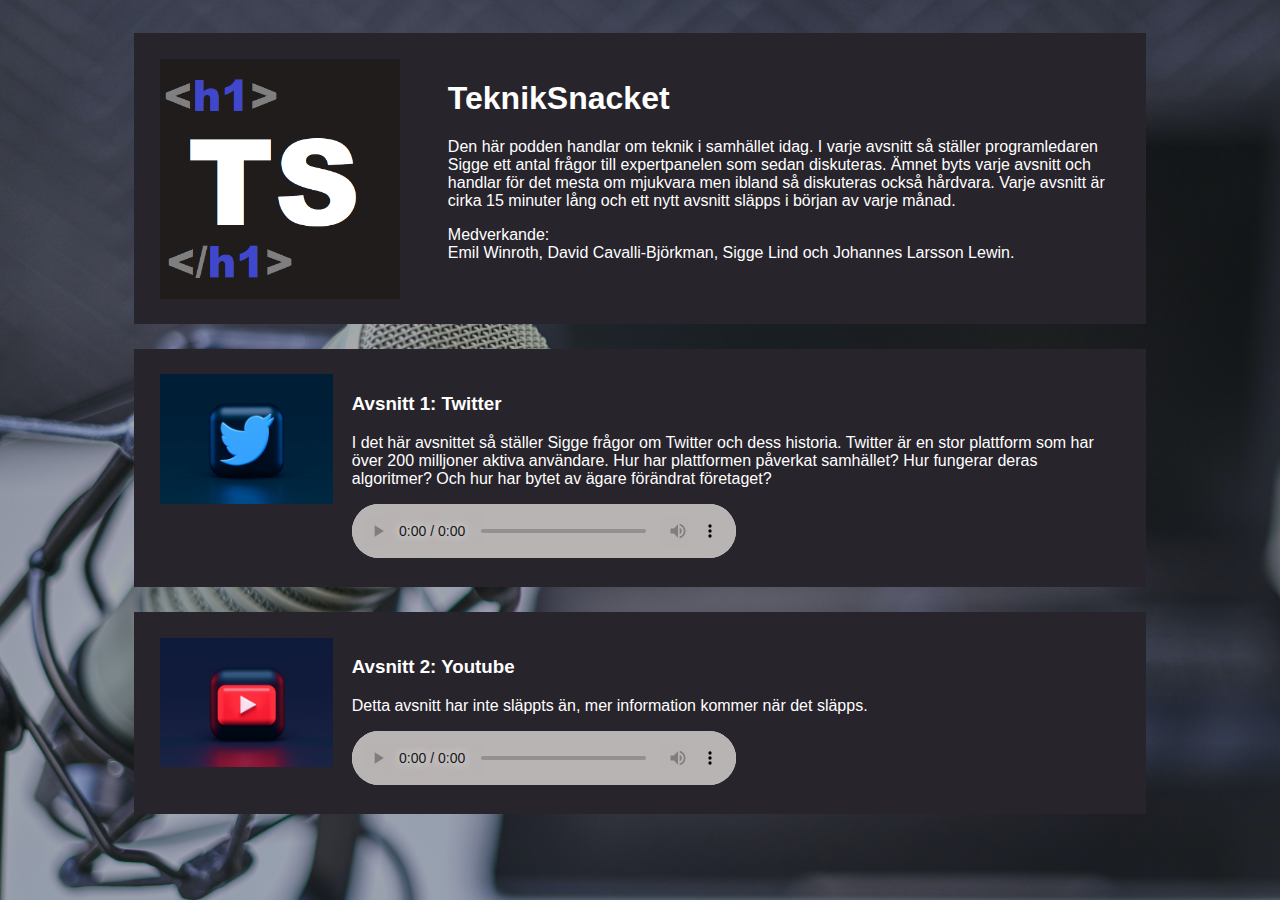
==== index.html @ d77ccb7d "Finjustering" ====
<!DOCTYPE html>
<html lang="en">
  <head>
    <meta charset="UTF-8">
    <meta http-equiv="X-UA-Compatible" content="IE=edge">
    <meta name="viewport" content="width=device-width, initial-scale=1.0">
    <title>TeknikSnacket</title>
    <link rel="stylesheet" href="style.css">
  </head>
  <body>
    <!-- Poddens informationsruta -->
    <div class="box-container">
      <!-- Poddens bild -->
      <img src="images/TS-logotype.png" alt="Poddens bild">
      <!-- Poddens namn -->
      <h1>TeknikSnacket</h1>
      <!-- Information om podden -->
      <p>
        Den här podden handlar om teknik i samhället idag. I varje avsnitt
         så ställer programledaren Sigge ett antal frågor till expertpanelen 
         som sedan diskuteras. Ämnet byts varje avsnitt och handlar för det mesta 
         om mjukvara men ibland så diskuteras också hårdvara. Varje avsnitt är 
         cirka 15 minuter lång och ett nytt avsnitt släpps i början av varje månad. 
      </p>
      <!-- Lista på medverkande -->
      <p>
        Medverkande: <br>
        Emil Winroth, David Cavalli-Björkman, Sigge Lind och Johannes Larsson Lewin.
      </p>
    </div>
    <!-- Lista med avsnitt -->
    <div class="episode-list">
      <!-- Ruta om avsnitt #1 -->
      <div class="box-container episode-box">
        <!-- Bild till avsnitt #1 -->
        <img src="images/episode-one-icon.jpg" alt="Avsnittets bild">
        <!-- Namn på avsnitt #1 -->
        <h3>Avsnitt 1: Twitter</h3>
        <!-- Information om avsnitt #1 -->
        <p>
          I det här avsnittet så ställer Sigge frågor om Twitter och dess historia. 
          Twitter är en stor plattform som har över 200 milljoner aktiva användare.
          Hur har plattformen påverkat samhället? Hur fungerar deras algoritmer? Och hur 
          har bytet av ägare förändrat företaget?
        </p>
        <!-- Ljudfil för avsnitt #1 -->
        <audio controls src="audio/podcastEpisodeOne.mp4">
          Denna webbläsare stödjer inte mp4-format.
        </audio>
      </div>
      <!-- Ruta om avsnitt #2 -->
      <div class="box-container episode-box">
        <!-- Bild till avsnitt #2 -->
        <img src="images/episode-two-icon.jpg" alt="Avsnittets bild">
        <!-- Namn på avsnitt #2 -->
        <h3>Avsnitt 2: Youtube</h3>
        <!-- Information om avsnitt #2 -->
        <p>
          Detta avsnitt har inte släppts än, mer information kommer när det släpps. 
        </p>
        <!-- Ljudfil för avsnitt #2 -->
        <audio controls src="#">
          Denna webbläsare stödjer inte mp4-format.
        </audio>
      </div>
    </div>
  </body>
</html>
---- style.css ----
/* Bakgrundsbilden vi har använt: https://unsplash.com/photos/cVI8ViAhU04 */
/* Bilden till avsnitt #1: https://unsplash.com/photos/k1xf2D7jWUs */
/* Bilden till avsnitt #2: https://unsplash.com/photos/niUkImZcSP8 */

/* Allmän anpassning (primärt för text) */
* {
  box-sizing: border-box;
  color: white;
  font-family: sans-serif;
}

/* Bakgrunden */
body {
  background-image: url(images/background.jpg);
  background-size: cover;
  background-attachment: fixed;
}

/* Standard för alla rutor */
.box-container {
  background-color: #28242c;
  width: 80%;
  margin-left: 10%;
  margin-top: 2%;
  padding: 2%;
  display: inline-block;
}

/* Standard för alla bilder */
img {
  float: left;
  padding-right: 5%;
  width: 30%;
}

/* Listan med avsnitt */
.episode-list {
  display: flex;
  flex-wrap: wrap;
  flex-direction: column;
}

/* Bilderna till avsnitten */
.episode-box img {
  width: 20%;
  padding-right: 2%;
}

/* Passande färg för uppspelarna */
audio::-webkit-media-controls-panel {
  background-color: #b8b4b4;
}

/* Passande storlek för uppspelarna */
audio {
  width: 40%;
}

/* Anpassningar till mobila enheter */
@media (max-width: 800px) {
  audio {
    width: 100%;
  }

  .box-container h1 {
    text-align: center;
  }

  img {
    width: 100%;
  }

  .episode-box img {
    width: 40%;
  }
}
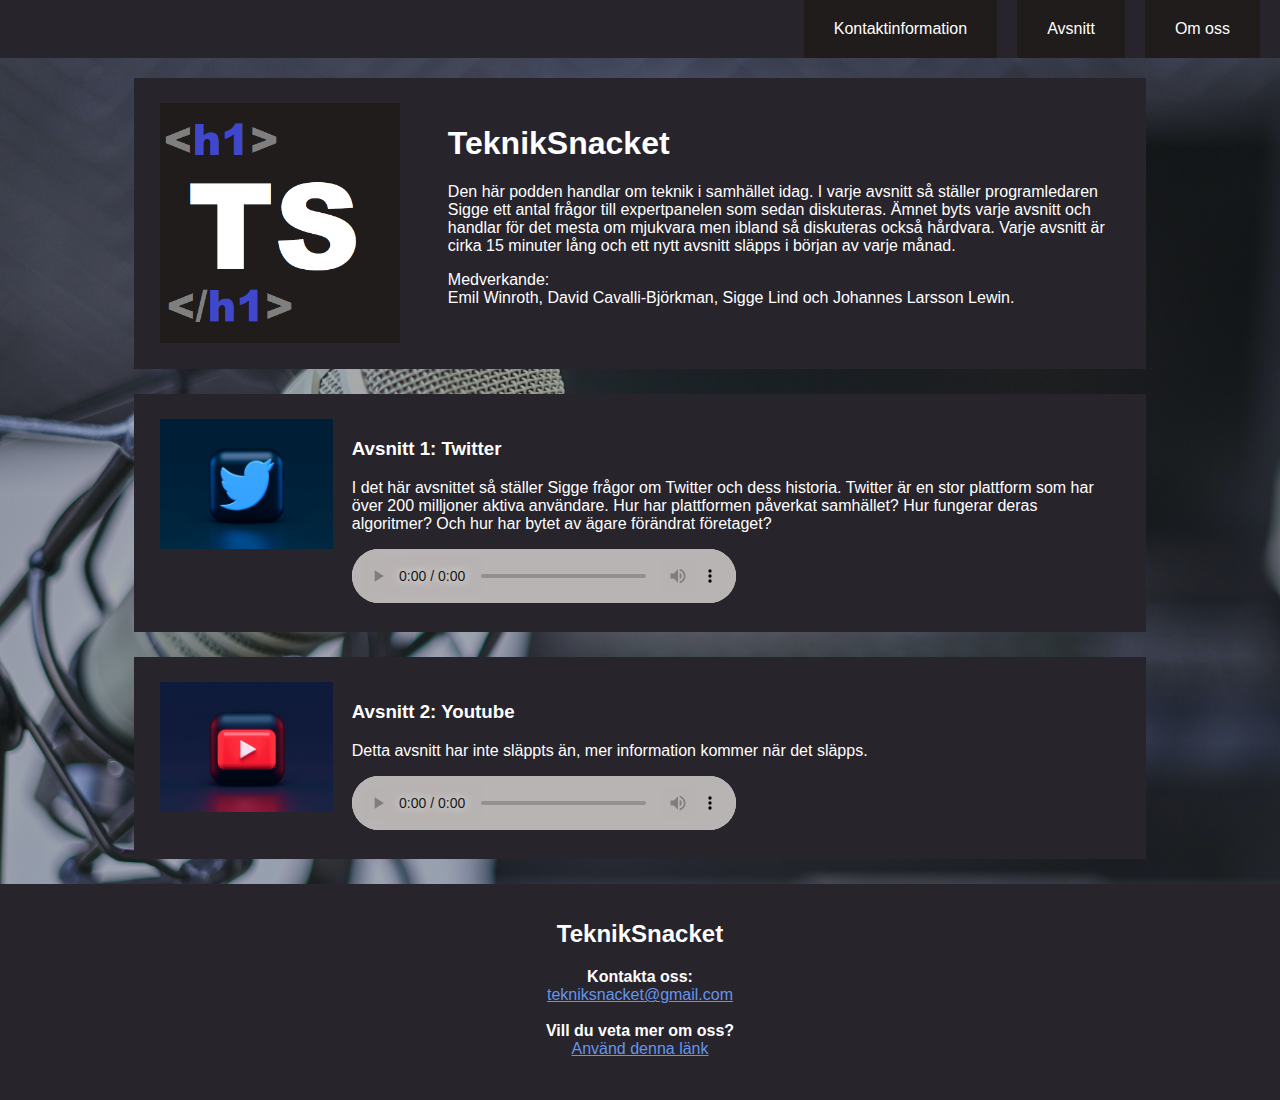
==== commit ca0aad07: "Första sidan klar" ====
--- a/index.html
+++ b/index.html
@@ -1,47 +1,61 @@
 <!DOCTYPE html>
 <html lang="en">
   <head>
-    <meta charset="UTF-8">
-    <meta http-equiv="X-UA-Compatible" content="IE=edge">
-    <meta name="viewport" content="width=device-width, initial-scale=1.0">
+    <meta charset="UTF-8" />
+    <meta http-equiv="X-UA-Compatible" content="IE=edge" />
+    <meta name="viewport" content="width=device-width, initial-scale=1.0" />
     <title>TeknikSnacket</title>
-    <link rel="stylesheet" href="style.css">
+    <link rel="stylesheet" href="style.css" />
+    <link rel="icon" type="image/png" href="images/TS-logotype.png" />
   </head>
   <body>
+    <!-- Hela övre menyn -->
+    <div class="top-bar" id="top-bar">
+      <!-- Alla länkar -->
+      <nav>
+        <!-- Länk till kontaktrutan -->
+        <a href="#footer">Kontaktinformation</a>
+        <!-- Länk till avsnittsrutan -->
+        <a href="#episode-list">Avsnitt</a>
+        <!-- Länk till informationssidan -->
+        <a href="#">Om oss</a>
+      </nav>
+    </div>
     <!-- Poddens informationsruta -->
-    <div class="box-container">
+    <div class="box-container top-container">
       <!-- Poddens bild -->
-      <img src="images/TS-logotype.png" alt="Poddens bild">
+      <img src="images/TS-logotype.png" alt="Poddens bild" />
       <!-- Poddens namn -->
       <h1>TeknikSnacket</h1>
       <!-- Information om podden -->
       <p>
-        Den här podden handlar om teknik i samhället idag. I varje avsnitt
-         så ställer programledaren Sigge ett antal frågor till expertpanelen 
-         som sedan diskuteras. Ämnet byts varje avsnitt och handlar för det mesta 
-         om mjukvara men ibland så diskuteras också hårdvara. Varje avsnitt är 
-         cirka 15 minuter lång och ett nytt avsnitt släpps i början av varje månad. 
+        Den här podden handlar om teknik i samhället idag. I varje avsnitt så
+        ställer programledaren Sigge ett antal frågor till expertpanelen som
+        sedan diskuteras. Ämnet byts varje avsnitt och handlar för det mesta om
+        mjukvara men ibland så diskuteras också hårdvara. Varje avsnitt är cirka
+        15 minuter lång och ett nytt avsnitt släpps i början av varje månad.
       </p>
       <!-- Lista på medverkande -->
       <p>
-        Medverkande: <br>
-        Emil Winroth, David Cavalli-Björkman, Sigge Lind och Johannes Larsson Lewin.
+        Medverkande: <br />
+        Emil Winroth, David Cavalli-Björkman, Sigge Lind och Johannes Larsson
+        Lewin.
       </p>
     </div>
     <!-- Lista med avsnitt -->
-    <div class="episode-list">
+    <div class="episode-list" id="episode-list">
       <!-- Ruta om avsnitt #1 -->
       <div class="box-container episode-box">
         <!-- Bild till avsnitt #1 -->
-        <img src="images/episode-one-icon.jpg" alt="Avsnittets bild">
+        <img src="images/episode-one-icon.jpg" alt="Avsnittets bild" />
         <!-- Namn på avsnitt #1 -->
         <h3>Avsnitt 1: Twitter</h3>
         <!-- Information om avsnitt #1 -->
         <p>
-          I det här avsnittet så ställer Sigge frågor om Twitter och dess historia. 
-          Twitter är en stor plattform som har över 200 milljoner aktiva användare.
-          Hur har plattformen påverkat samhället? Hur fungerar deras algoritmer? Och hur 
-          har bytet av ägare förändrat företaget?
+          I det här avsnittet så ställer Sigge frågor om Twitter och dess
+          historia. Twitter är en stor plattform som har över 200 milljoner
+          aktiva användare. Hur har plattformen påverkat samhället? Hur fungerar
+          deras algoritmer? Och hur har bytet av ägare förändrat företaget?
         </p>
         <!-- Ljudfil för avsnitt #1 -->
         <audio controls src="audio/podcastEpisodeOne.mp4">
@@ -51,12 +65,13 @@
       <!-- Ruta om avsnitt #2 -->
       <div class="box-container episode-box">
         <!-- Bild till avsnitt #2 -->
-        <img src="images/episode-two-icon.jpg" alt="Avsnittets bild">
+        <img src="images/episode-two-icon.jpg" alt="Avsnittets bild" />
         <!-- Namn på avsnitt #2 -->
         <h3>Avsnitt 2: Youtube</h3>
         <!-- Information om avsnitt #2 -->
         <p>
-          Detta avsnitt har inte släppts än, mer information kommer när det släpps. 
+          Detta avsnitt har inte släppts än, mer information kommer när det
+          släpps.
         </p>
         <!-- Ljudfil för avsnitt #2 -->
         <audio controls src="#">
@@ -64,5 +79,39 @@
         </audio>
       </div>
     </div>
+    <!-- Kontaktruta -->
+    <footer id="footer">
+      <ul>
+        <!-- Titel till kontaktrutan -->
+        <li><h2>TeknikSnacket</h2></li>
+        <!-- Titeln till länk till mejl -->
+        <li><strong>Kontakta oss:</strong></li>
+        <!-- Länk till mejl -->
+        <li>
+          <a href="mailto:tekniksnacket@gmail.com">tekniksnacket@gmail.com</a>
+        </li>
+        <br />
+        <!-- Titel till länken till informationssidan -->
+        <li><strong>Vill du veta mer om oss?</strong></li>
+        <!-- Länk till informationssidan -->
+        <li>
+          <a href="#">Använd denna länk</a>
+        </li>
+      </ul>
+    </footer>
   </body>
+  <!-- Gör så att den övre menyn försvinner när man går ner på sidan
+        och kommer tillbaka när man börjar gå upp. -->
+  <script>
+    var prevScrollpos = window.pageYOffset;
+    window.onscroll = function () {
+      var currentScrollPos = window.pageYOffset;
+      if (prevScrollpos > currentScrollPos) {
+        document.getElementById("top-bar").style.top = "0";
+      } else {
+        document.getElementById("top-bar").style.top = "-60px";
+      }
+      prevScrollpos = currentScrollPos;
+    };
+  </script>
 </html>
--- a/style.css
+++ b/style.css
@@ -1,6 +1,10 @@
 /* Bakgrundsbilden vi har använt: https://unsplash.com/photos/cVI8ViAhU04 */
 /* Bilden till avsnitt #1: https://unsplash.com/photos/k1xf2D7jWUs */
 /* Bilden till avsnitt #2: https://unsplash.com/photos/niUkImZcSP8 */
+
+/* --------------------------- */
+/* Generellt för hela hemsidan */
+/* --------------------------- */
 
 /* Allmän anpassning (primärt för text) */
 * {
@@ -33,6 +37,49 @@
   width: 30%;
 }
 
+/* --------------------------- */
+/* Övre menyn och dess inehåll */
+/* --------------------------- */
+
+.top-bar {
+  position: fixed;
+  background-color: #28242c;
+  top: 0%;
+  left: 0%;
+  width: 100%;
+  transition: 0.3s;
+}
+
+.top-bar nav {
+  display: flex;
+  flex-direction: row;
+  float: right;
+}
+
+.top-bar a {
+  display: block;
+  text-decoration: none;
+  background-color: #201c1c;
+  padding: 20px 30px;
+  margin-right: 20px;
+}
+
+.top-bar a:hover {
+  background-color: #383434;
+}
+
+/* ------------------------------- */
+/* Specifikt för den översta rutan */
+/* ------------------------------- */
+
+.top-container {
+  margin-top: 70px;
+}
+
+/* ------------------------------------ */
+/* Listan med avsnitt och dess innehåll */
+/* ------------------------------------ */
+
 /* Listan med avsnitt */
 .episode-list {
   display: flex;
@@ -56,8 +103,48 @@
   width: 40%;
 }
 
+/* ------------------------------ */
+/* Kontaktrutan och dess innehåll */
+/* ------------------------------ */
+
+/* Kontaktruta */
+footer {
+  display: flex;
+  position: static;
+  background-color: #28242c;
+  margin: 0%;
+  justify-content: center;
+  align-items: center;
+  margin: 2% -0.7% -0.7% -0.7%;
+}
+
+/* Inehåll i kontaktruta */
+footer ul {
+  list-style-type: none;
+  padding: 0% 0% 2% 0%;
+  text-align: center;
+}
+
+/* --------------------------------------------------------- */
+/* Färger till länkarna som passar bättre med hemsidans tema */
+/* --------------------------------------------------------- */
+
+/* Standradfärg */
+footer a {
+  color: cornflowerblue;
+}
+
+/* Färg efter använding */
+footer :visited {
+  color: magenta;
+}
+
+/* ---------------------------- */
+/* Anpassning till skärmstorlek */
+/* ---------------------------- */
+
 /* Anpassningar till mobila enheter */
-@media (max-width: 800px) {
+@media (max-width: 500px) {
   audio {
     width: 100%;
   }
@@ -73,4 +160,8 @@
   .episode-box img {
     width: 40%;
   }
+
+  .top-bar {
+    visibility: hidden;
+  }
 }
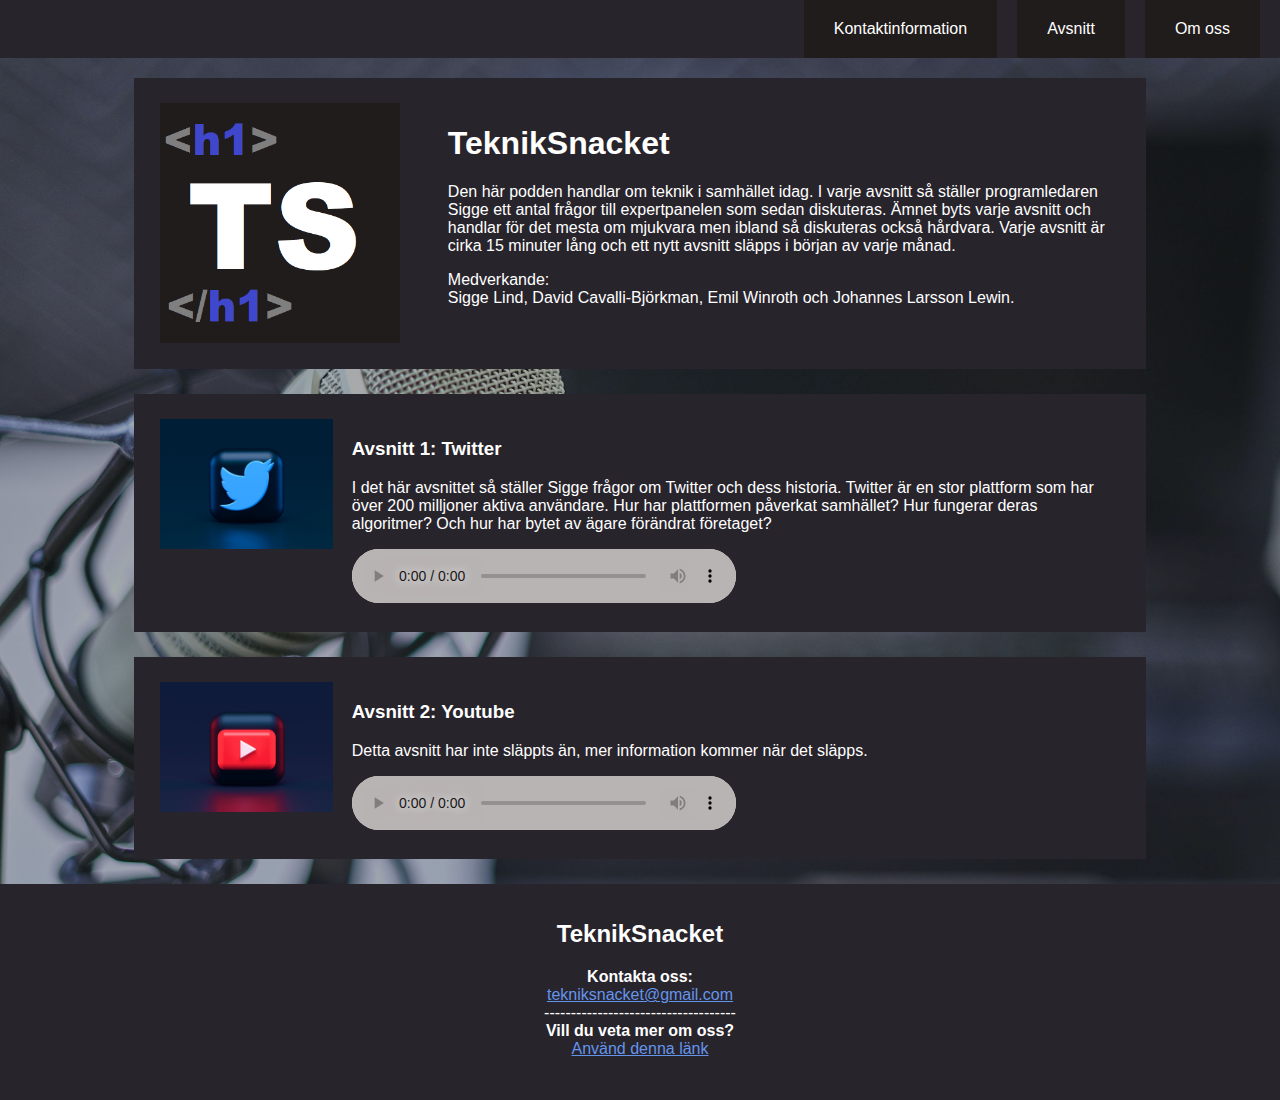
==== commit 24c1cf23: "Andra sidan klar" ====
--- a/index.html
+++ b/index.html
@@ -1,5 +1,5 @@
 <!DOCTYPE html>
-<html lang="en">
+<html lang="sv">
   <head>
     <meta charset="UTF-8" />
     <meta http-equiv="X-UA-Compatible" content="IE=edge" />
@@ -18,7 +18,7 @@
         <!-- Länk till avsnittsrutan -->
         <a href="#episode-list">Avsnitt</a>
         <!-- Länk till informationssidan -->
-        <a href="#">Om oss</a>
+        <a href="about.html">Om oss</a>
       </nav>
     </div>
     <!-- Poddens informationsruta -->
@@ -38,7 +38,7 @@
       <!-- Lista på medverkande -->
       <p>
         Medverkande: <br />
-        Emil Winroth, David Cavalli-Björkman, Sigge Lind och Johannes Larsson
+        Sigge Lind, David Cavalli-Björkman, Emil Winroth och Johannes Larsson
         Lewin.
       </p>
     </div>
@@ -58,7 +58,7 @@
           deras algoritmer? Och hur har bytet av ägare förändrat företaget?
         </p>
         <!-- Ljudfil för avsnitt #1 -->
-        <audio controls src="audio/podcastEpisodeOne.mp4">
+        <audio controls src="audio/podcast-episode-one.mp4">
           Denna webbläsare stödjer inte mp4-format.
         </audio>
       </div>
@@ -90,28 +90,29 @@
         <li>
           <a href="mailto:tekniksnacket@gmail.com">tekniksnacket@gmail.com</a>
         </li>
-        <br />
+        <!-- Separering mellan innehåll -->
+        <li>------------------------------------</li>
         <!-- Titel till länken till informationssidan -->
         <li><strong>Vill du veta mer om oss?</strong></li>
         <!-- Länk till informationssidan -->
         <li>
-          <a href="#">Använd denna länk</a>
+          <a href="about.html">Använd denna länk</a>
         </li>
       </ul>
     </footer>
+    <!-- Gör så att den övre menyn försvinner när man går ner på sidan
+        och kommer tillbaka när man börjar gå upp. -->
+    <script>
+      var prevScrollpos = window.pageYOffset;
+      window.onscroll = function () {
+        var currentScrollPos = window.pageYOffset;
+        if (prevScrollpos > currentScrollPos) {
+          document.getElementById("top-bar").style.top = "0";
+        } else {
+          document.getElementById("top-bar").style.top = "-60px";
+        }
+        prevScrollpos = currentScrollPos;
+      };
+    </script>
   </body>
-  <!-- Gör så att den övre menyn försvinner när man går ner på sidan
-        och kommer tillbaka när man börjar gå upp. -->
-  <script>
-    var prevScrollpos = window.pageYOffset;
-    window.onscroll = function () {
-      var currentScrollPos = window.pageYOffset;
-      if (prevScrollpos > currentScrollPos) {
-        document.getElementById("top-bar").style.top = "0";
-      } else {
-        document.getElementById("top-bar").style.top = "-60px";
-      }
-      prevScrollpos = currentScrollPos;
-    };
-  </script>
 </html>
--- a/style.css
+++ b/style.css
@@ -165,3 +165,4 @@
     visibility: hidden;
   }
 }
+
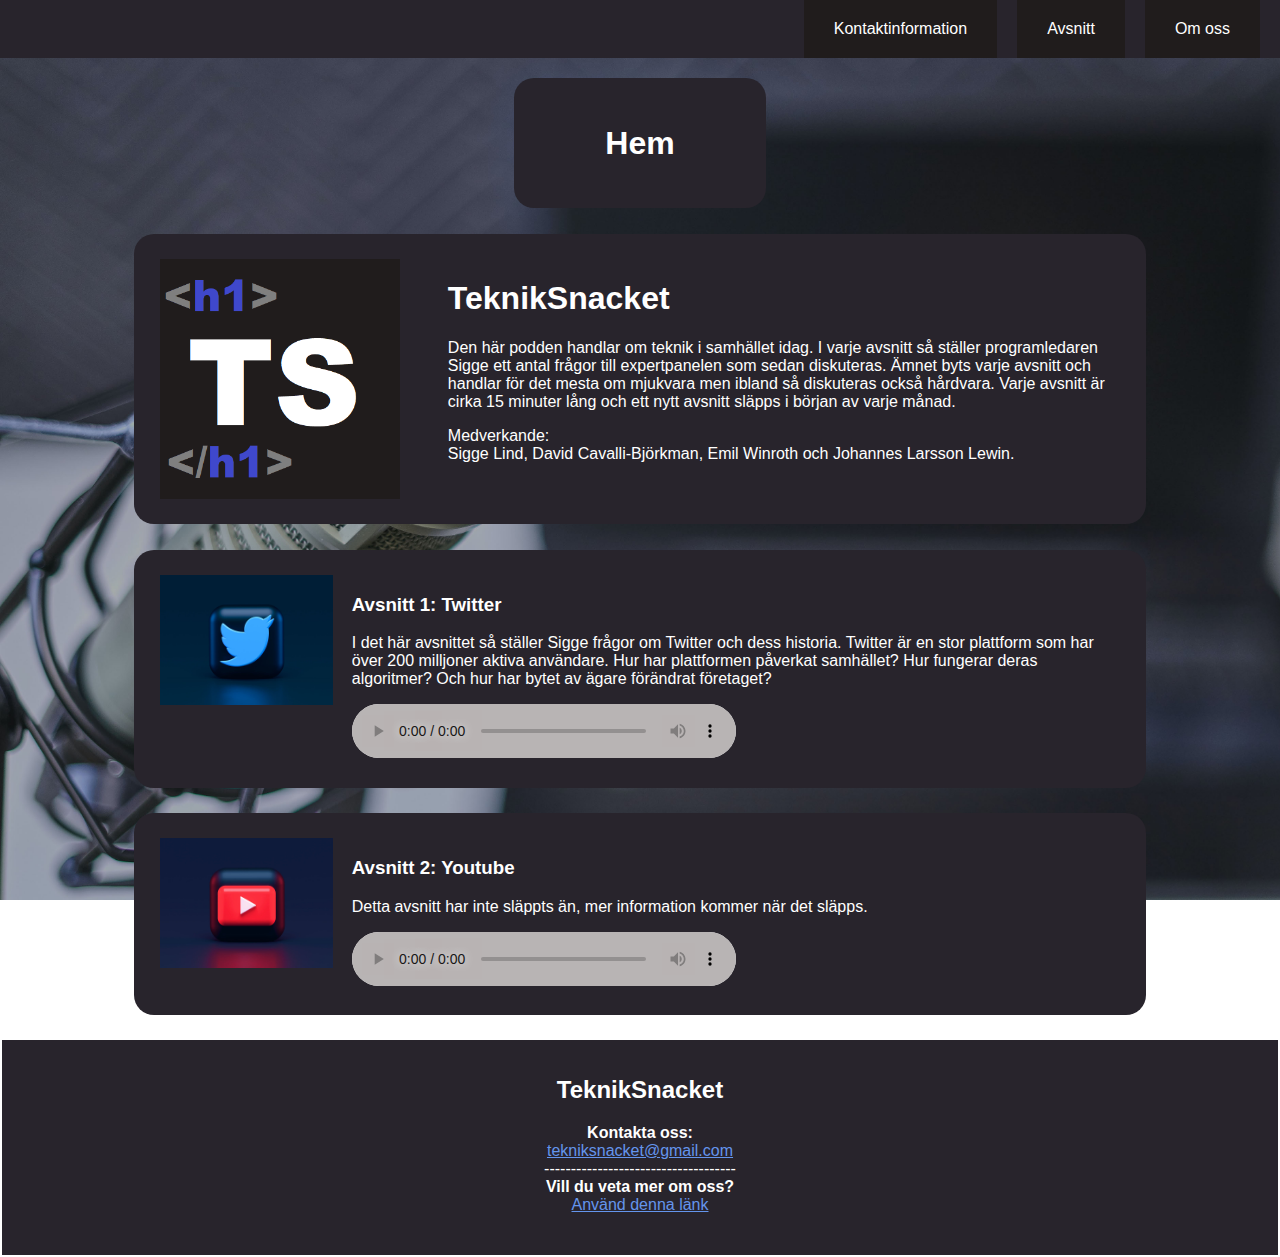
==== commit 0bfdd26f: "Finjusteringar" ====
--- a/index.html
+++ b/index.html
@@ -1,12 +1,12 @@
 <!DOCTYPE html>
 <html lang="sv">
   <head>
-    <meta charset="UTF-8" />
-    <meta http-equiv="X-UA-Compatible" content="IE=edge" />
-    <meta name="viewport" content="width=device-width, initial-scale=1.0" />
+    <meta charset="UTF-8">
+    <meta http-equiv="X-UA-Compatible" content="IE=edge">
+    <meta name="viewport" content="width=device-width, initial-scale=1.0">
     <title>TeknikSnacket</title>
-    <link rel="stylesheet" href="style.css" />
-    <link rel="icon" type="image/png" href="images/TS-logotype.png" />
+    <link rel="stylesheet" href="style.css">
+    <link rel="icon" type="image/png" href="images/TS-logotype.png">
   </head>
   <body>
     <!-- Hela övre menyn -->
@@ -21,10 +21,14 @@
         <a href="about.html">Om oss</a>
       </nav>
     </div>
+    <!-- Rubrik -->
+    <div class="box-container top-container">
+      <h1>Hem</h1>
+    </div>
     <!-- Poddens informationsruta -->
-    <div class="box-container top-container">
+    <div class="box-container">
       <!-- Poddens bild -->
-      <img src="images/TS-logotype.png" alt="Poddens bild" />
+      <img src="images/TS-logotype.png" alt="Poddens bild">
       <!-- Poddens namn -->
       <h1>TeknikSnacket</h1>
       <!-- Information om podden -->
@@ -37,7 +41,7 @@
       </p>
       <!-- Lista på medverkande -->
       <p>
-        Medverkande: <br />
+        Medverkande: <br>
         Sigge Lind, David Cavalli-Björkman, Emil Winroth och Johannes Larsson
         Lewin.
       </p>
@@ -47,7 +51,7 @@
       <!-- Ruta om avsnitt #1 -->
       <div class="box-container episode-box">
         <!-- Bild till avsnitt #1 -->
-        <img src="images/episode-one-icon.jpg" alt="Avsnittets bild" />
+        <img src="images/episode-one-icon.jpg" alt="Avsnittets bild">
         <!-- Namn på avsnitt #1 -->
         <h3>Avsnitt 1: Twitter</h3>
         <!-- Information om avsnitt #1 -->
@@ -65,7 +69,7 @@
       <!-- Ruta om avsnitt #2 -->
       <div class="box-container episode-box">
         <!-- Bild till avsnitt #2 -->
-        <img src="images/episode-two-icon.jpg" alt="Avsnittets bild" />
+        <img src="images/episode-two-icon.jpg" alt="Avsnittets bild">
         <!-- Namn på avsnitt #2 -->
         <h3>Avsnitt 2: Youtube</h3>
         <!-- Information om avsnitt #2 -->
@@ -74,7 +78,7 @@
           släpps.
         </p>
         <!-- Ljudfil för avsnitt #2 -->
-        <audio controls src="#">
+        <audio controls src="audio/podcast-episode-one.mp4">
           Denna webbläsare stödjer inte mp4-format.
         </audio>
       </div>
--- a/style.css
+++ b/style.css
@@ -1,4 +1,4 @@
-/* Bakgrundsbilden vi har använt: https://unsplash.com/photos/cVI8ViAhU04 */
+/* Bakgrundsbilden: https://unsplash.com/photos/cVI8ViAhU04 */
 /* Bilden till avsnitt #1: https://unsplash.com/photos/k1xf2D7jWUs */
 /* Bilden till avsnitt #2: https://unsplash.com/photos/niUkImZcSP8 */
 
@@ -28,6 +28,7 @@
   margin-top: 2%;
   padding: 2%;
   display: inline-block;
+  border-radius: 20px;
 }
 
 /* Standard för alla bilder */
@@ -74,6 +75,10 @@
 
 .top-container {
   margin-top: 70px;
+  width: 20%;
+  margin-left: 40%;
+  justify-content: center;
+  text-align: center;
 }
 
 /* ------------------------------------ */
@@ -115,7 +120,7 @@
   margin: 0%;
   justify-content: center;
   align-items: center;
-  margin: 2% -0.7% -0.7% -0.7%;
+  margin: 2% -0.5% -0.5% -0.5%;
 }
 
 /* Inehåll i kontaktruta */
@@ -143,8 +148,20 @@
 /* Anpassning till skärmstorlek */
 /* ---------------------------- */
 
-/* Anpassningar till mobila enheter */
+
+@media (max-width: 700px) {
+  .top-container {
+    width: 35%;
+    margin-left: 32.5%;
+  }
+}
+
 @media (max-width: 500px) {
+.top-bar a {
+    padding: 20px 15px;
+    margin-right: 10px;
+  }
+
   audio {
     width: 100%;
   }
@@ -160,9 +177,4 @@
   .episode-box img {
     width: 40%;
   }
-
-  .top-bar {
-    visibility: hidden;
-  }
 }
-
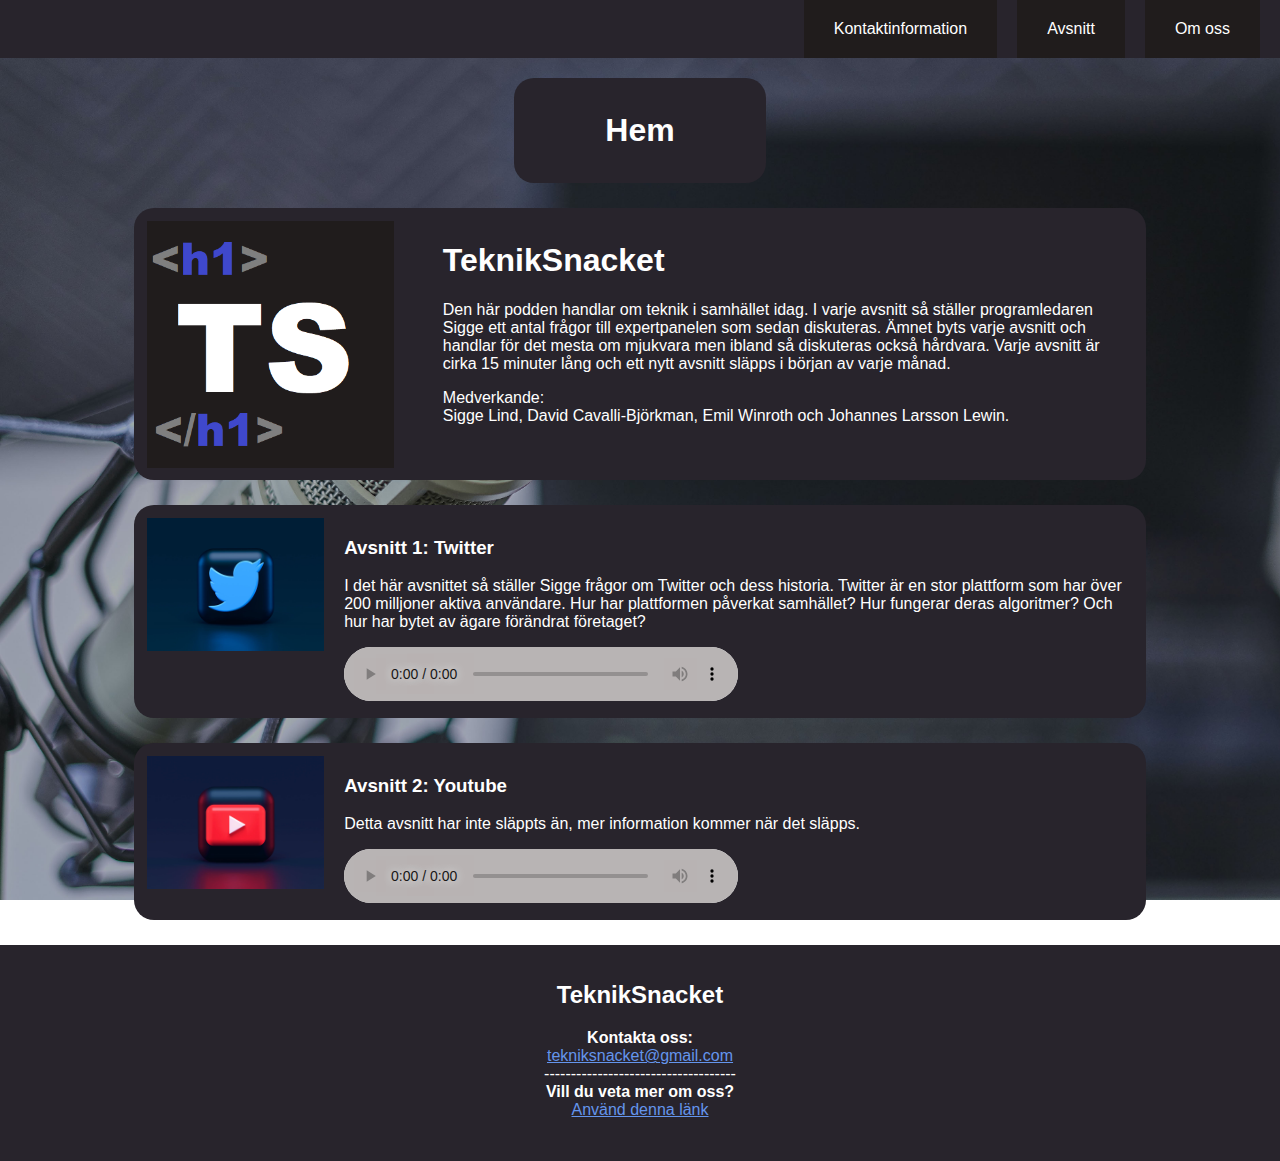
==== commit dceeca38: "Anpassningstest" ====
--- a/index.html
+++ b/index.html
@@ -110,10 +110,10 @@
       var prevScrollpos = window.pageYOffset;
       window.onscroll = function () {
         var currentScrollPos = window.pageYOffset;
-        if (prevScrollpos > currentScrollPos) {
-          document.getElementById("top-bar").style.top = "0";
+        if (prevScrollpos < currentScrollPos && currentScrollPos > 0) {
+          document.getElementById("top-bar").style.top = "-60px";
         } else {
-          document.getElementById("top-bar").style.top = "-60px";
+          document.getElementById("top-bar").style.top = "0px";
         }
         prevScrollpos = currentScrollPos;
       };
--- a/style.css
+++ b/style.css
@@ -26,7 +26,7 @@
   width: 80%;
   margin-left: 10%;
   margin-top: 2%;
-  padding: 2%;
+  padding: 1%;
   display: inline-block;
   border-radius: 20px;
 }
@@ -120,7 +120,7 @@
   margin: 0%;
   justify-content: center;
   align-items: center;
-  margin: 2% -0.5% -0.5% -0.5%;
+  margin: 2% -8px -8px -8px;
 }
 
 /* Inehåll i kontaktruta */
@@ -154,6 +154,10 @@
     width: 35%;
     margin-left: 32.5%;
   }
+
+  .box-container {
+    padding: 3%;
+  }
 }
 
 @media (max-width: 500px) {
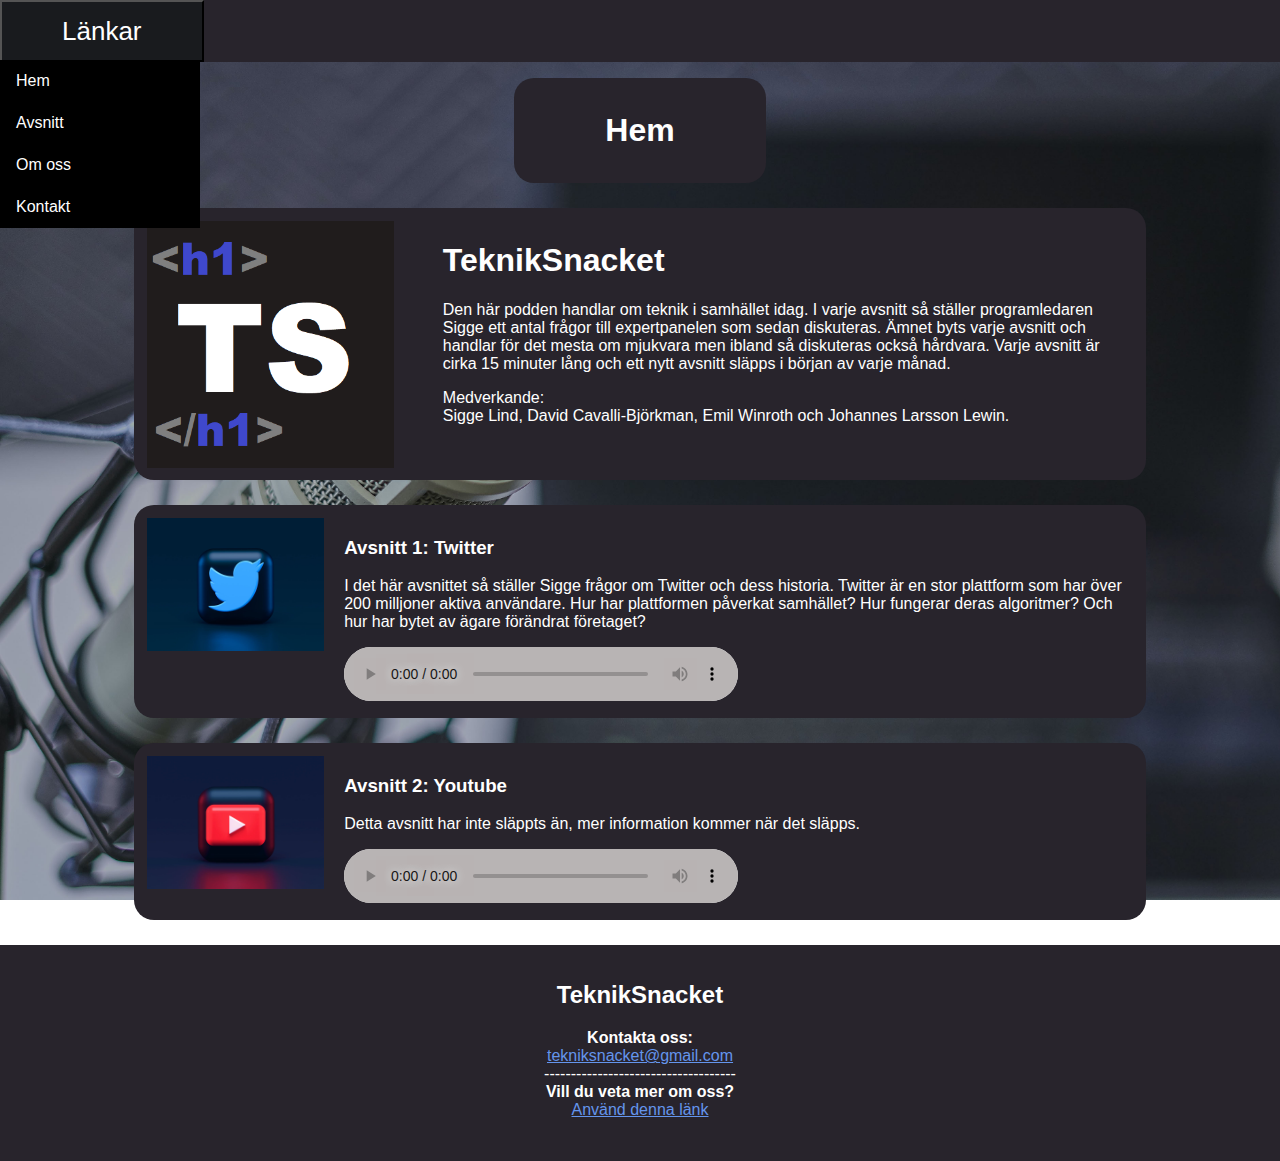
==== commit 76eb73fb: "Två typer av navigation" ====
--- a/index.html
+++ b/index.html
@@ -13,12 +13,19 @@
     <div class="top-bar" id="top-bar">
       <!-- Alla länkar -->
       <nav>
-        <!-- Länk till kontaktrutan -->
-        <a href="#footer">Kontaktinformation</a>
-        <!-- Länk till avsnittsrutan -->
-        <a href="#episode-list">Avsnitt</a>
-        <!-- Länk till informationssidan -->
-        <a href="about.html">Om oss</a>
+        <!-- Menyknappen -->
+        <button>Länkar</button>
+        <!-- Länkmenyn -->
+        <div class="top-links">
+          <!-- Länk till informationssidan -->
+          <a href="index.html">Hem</a>
+          <!-- Länk till avsnittsrutan -->
+          <a href="#episode-list">Avsnitt</a>
+          <!-- Länk till informationssidan -->
+          <a href="about.html">Om oss</a>
+          <!-- Länk till kontaktrutan -->
+          <a href="#footer">Kontakt</a>
+        </div>
       </nav>
     </div>
     <!-- Rubrik -->
--- a/style.css
+++ b/style.css
@@ -42,6 +42,7 @@
 /* Övre menyn och dess inehåll */
 /* --------------------------- */
 
+/* Övre menyn */
 .top-bar {
   position: fixed;
   background-color: #28242c;
@@ -51,22 +52,49 @@
   transition: 0.3s;
 }
 
-.top-bar nav {
-  display: flex;
-  flex-direction: row;
-  float: right;
-}
-
-.top-bar a {
+/* Menyknappen */
+nav button {
+  padding: 13.5px 60px;
+  text-align: center;
+  float: left;
+  cursor: pointer;
+  background-color: black;
+  color: white;
+  font-size: 26px;
+}
+
+/* Länkmenyns utseende */
+.top-links {
+  position: fixed;
+  background-color: black;
+  z-index: 1;
+  display: none;
+  margin-top: 60px;
+}
+
+/* Länkarnas utseende */
+.top-links a {
+  color: white;
+  text-decoration: none;
   display: block;
-  text-decoration: none;
-  background-color: #201c1c;
-  padding: 20px 30px;
-  margin-right: 20px;
-}
-
-.top-bar a:hover {
+  padding: 12px 16px;
+}
+
+/* Ändrar färgen på länkmeny-knappen när man hovrar över den eller länkmenyn.*/
+nav:hover button {
+  background-color: #191b1e;
+}
+
+/* Visar länkmenyn när man hovrar över länkmeny-knappen. */
+nav:hover .top-links {
+  display: block;
+  width: 200px;
+}
+
+/* Ändrar färgen på länken när man hovrar över. */
+.top-links a:hover {
   background-color: #383434;
+  transition: 0.3s;
 }
 
 /* ------------------------------- */
@@ -137,11 +165,17 @@
 /* Standradfärg */
 footer a {
   color: cornflowerblue;
+  transition: 0.5s ease;
+}
+
+footer a:hover {
+  color: rgb(157, 183, 232);
+  transition: 0.5s ease;
 }
 
 /* Färg efter använding */
 footer :visited {
-  color: magenta;
+  color: rgb(231, 114, 231);
 }
 
 /* ---------------------------- */
@@ -176,6 +210,7 @@
 
   img {
     width: 100%;
+    padding-bottom: 7px;
   }
 
   .episode-box img {
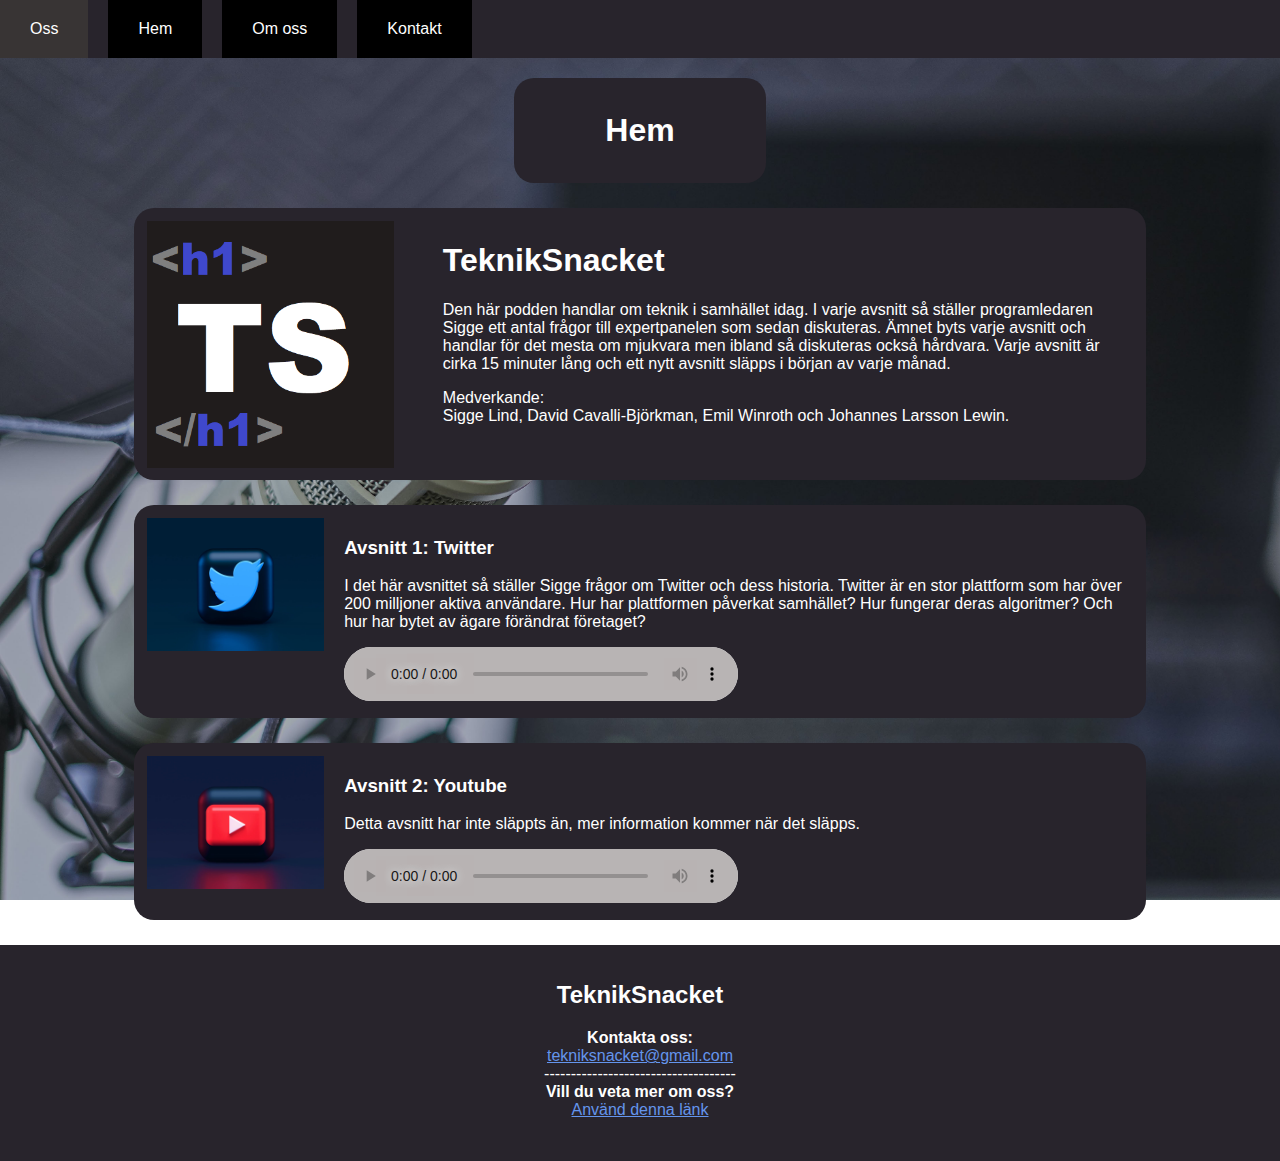
==== commit 2488e44b: "Övre meny klar" ====
--- a/index.html
+++ b/index.html
@@ -12,9 +12,21 @@
     <!-- Hela övre menyn -->
     <div class="top-bar" id="top-bar">
       <!-- Alla länkar -->
+      <!-- Länklista för större skärmar -->
       <nav>
+        <!-- Länk till avsnittsrutan -->
+        <a href="#members-list">Oss</a>
+        <!-- Länk till informationssidan -->
+        <a href="index.html">Hem</a>
+        <!-- Länk till informationssidan -->
+        <a href="about.html">Om oss</a>
+        <!-- Länk till kontaktrutan -->
+        <a href="#footer">Kontakt</a>
+      </nav>
+      <!-- Länk dropdown för mindre skärmar -->
+      <div class="top-dropdown">
         <!-- Menyknappen -->
-        <button>Länkar</button>
+        <img src="images/menyikon.svg" alt="">
         <!-- Länkmenyn -->
         <div class="top-links">
           <!-- Länk till informationssidan -->
@@ -26,7 +38,7 @@
           <!-- Länk till kontaktrutan -->
           <a href="#footer">Kontakt</a>
         </div>
-      </nav>
+      </div>
     </div>
     <!-- Rubrik -->
     <div class="box-container top-container">
@@ -118,7 +130,7 @@
       window.onscroll = function () {
         var currentScrollPos = window.pageYOffset;
         if (prevScrollpos < currentScrollPos && currentScrollPos > 0) {
-          document.getElementById("top-bar").style.top = "-60px";
+          document.getElementById("top-bar").style.top = "-300px";
         } else {
           document.getElementById("top-bar").style.top = "0px";
         }
--- a/style.css
+++ b/style.css
@@ -52,15 +52,44 @@
   transition: 0.3s;
 }
 
+/* Alla länkar */
+.top-bar a {
+  text-decoration: none;
+  display: block;
+  background-color: black;
+  transition: 0.3s ease;
+}
+
+/* När man hovrar över länkar */
+.top-bar a:hover {
+  background-color: #383434;
+}
+
+/* Stora skärmar */
+
+/* Länklistan */
+.top-bar nav {
+  display: flex;
+  flex-direction: row;
+}
+
+/* Länkknappar */
+nav a {
+  padding: 20px 30px;
+  margin-right: 20px;
+}
+
+/* Små skärmar */
+
 /* Menyknappen */
-nav button {
-  padding: 13.5px 60px;
+.top-dropdown img {
+  width: 150px;
+  height: 60px;
+  padding: 13.5px 50px;
   text-align: center;
   float: left;
   cursor: pointer;
-  background-color: black;
-  color: white;
-  font-size: 26px;
+  background-color: #302c33;
 }
 
 /* Länkmenyns utseende */
@@ -72,29 +101,20 @@
   margin-top: 60px;
 }
 
-/* Länkarnas utseende */
+/* Länkarnas i länkmenyn */
 .top-links a {
-  color: white;
-  text-decoration: none;
+  padding: 12px 16px;
+}
+
+/* Ändrar färgen på länkmeny-knappen när man hovrar över den eller länkmenyn.*/
+.top-dropdown:hover img {
+  background-color: #272a2e;
+}
+
+/* Visar länkmenyn när man hovrar över länkmeny-knappen. */
+.top-dropdown:hover .top-links {
   display: block;
-  padding: 12px 16px;
-}
-
-/* Ändrar färgen på länkmeny-knappen när man hovrar över den eller länkmenyn.*/
-nav:hover button {
-  background-color: #191b1e;
-}
-
-/* Visar länkmenyn när man hovrar över länkmeny-knappen. */
-nav:hover .top-links {
-  display: block;
-  width: 200px;
-}
-
-/* Ändrar färgen på länken när man hovrar över. */
-.top-links a:hover {
-  background-color: #383434;
-  transition: 0.3s;
+  width: 150px;
 }
 
 /* ------------------------------- */
@@ -182,6 +202,12 @@
 /* Anpassning till skärmstorlek */
 /* ---------------------------- */
 
+@media (min-width: 700px) {
+  .top-dropdown {
+    display: none;
+  }
+}
+
 
 @media (max-width: 700px) {
   .top-container {
@@ -192,6 +218,10 @@
   .box-container {
     padding: 3%;
   }
+
+  .top-bar nav {
+    display: none;
+  }
 }
 
 @media (max-width: 500px) {
